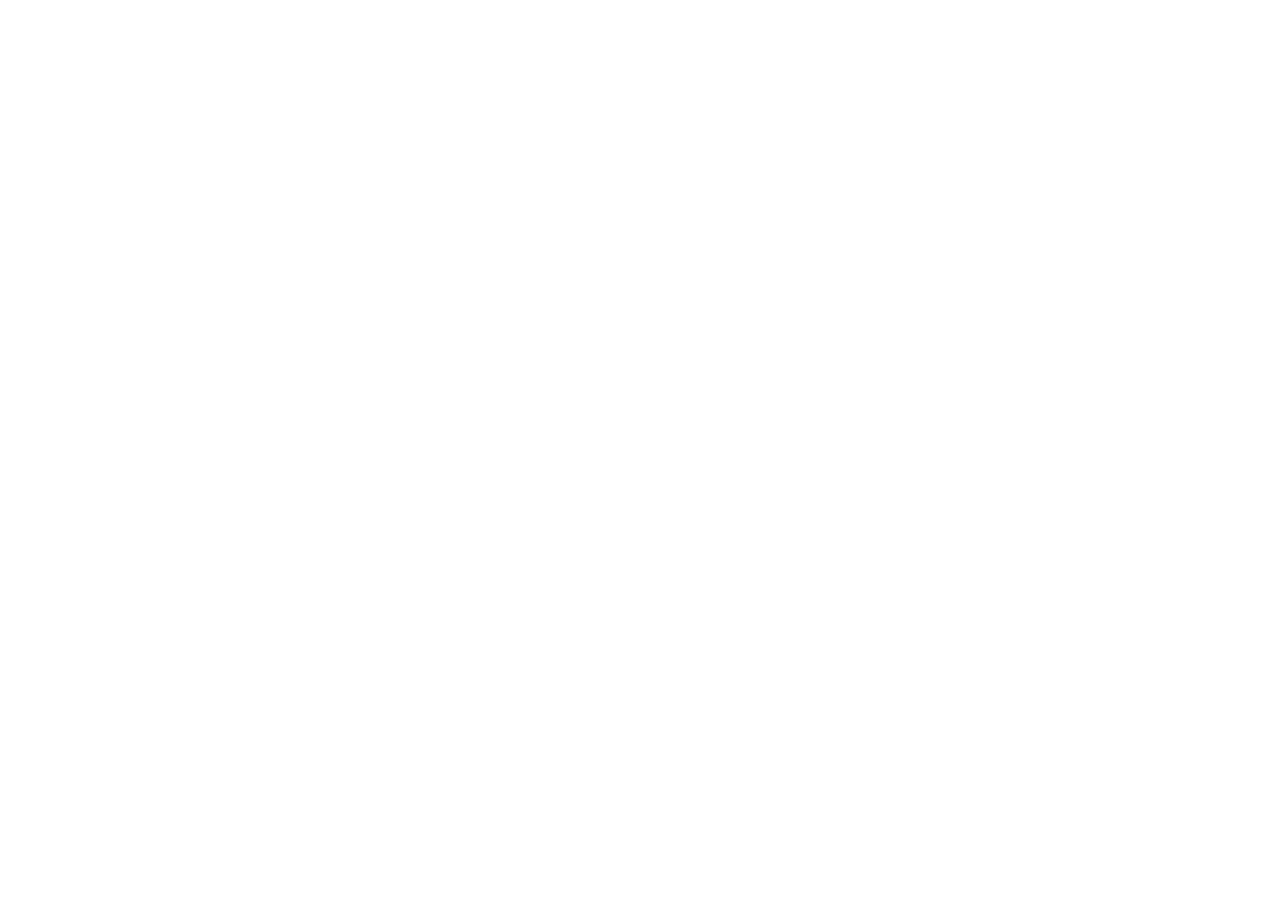
==== index.html @ 69783c6c "add README.md" ====
<!DOCTYPE html>
<html lang="en">
<head>
    <meta charset="UTF-8">
    <meta http-equiv="X-UA-Compatible" content="IE=edge">
    <meta name="viewport" content="width=device-width, initial-scale=1.0">
    <link rel="stylesheet" href="style.css">
    <title>Document</title>
</head>
<body>
    
</body>
<script src="app.js"></script>
</html>
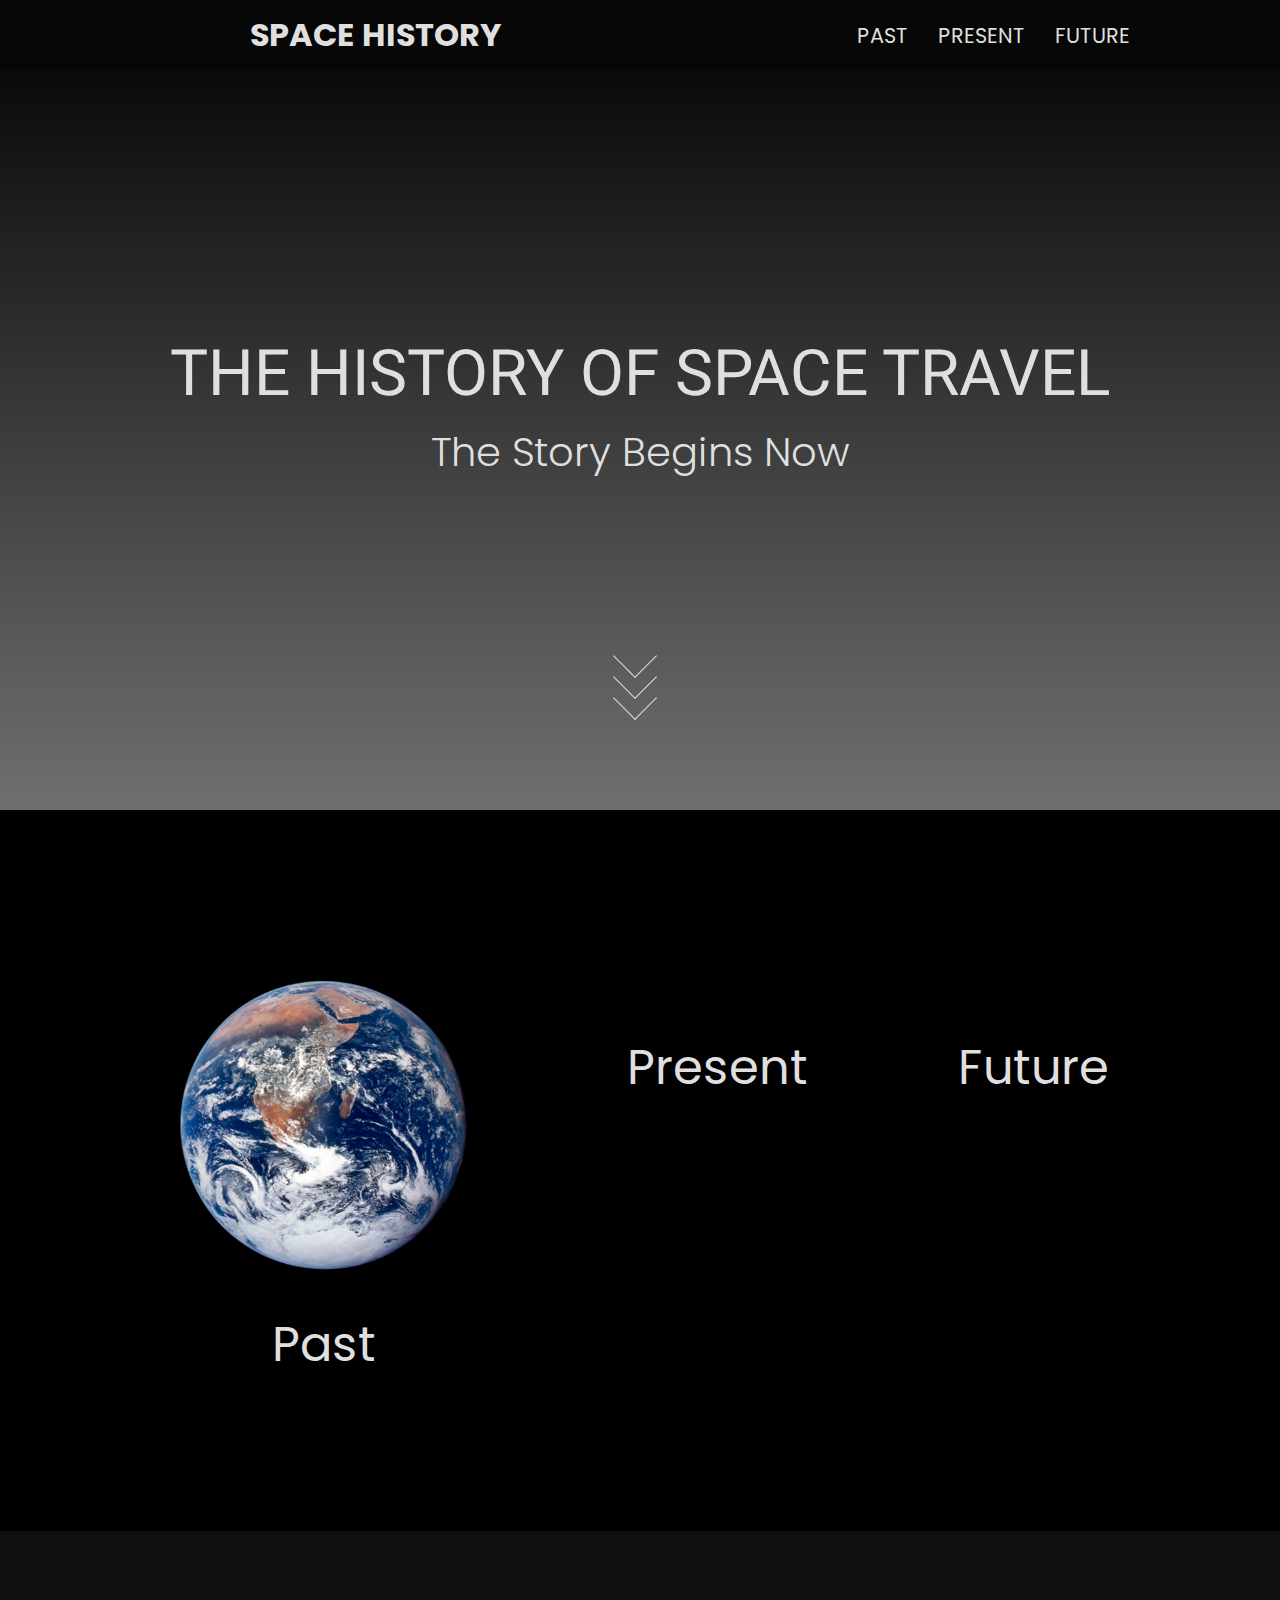
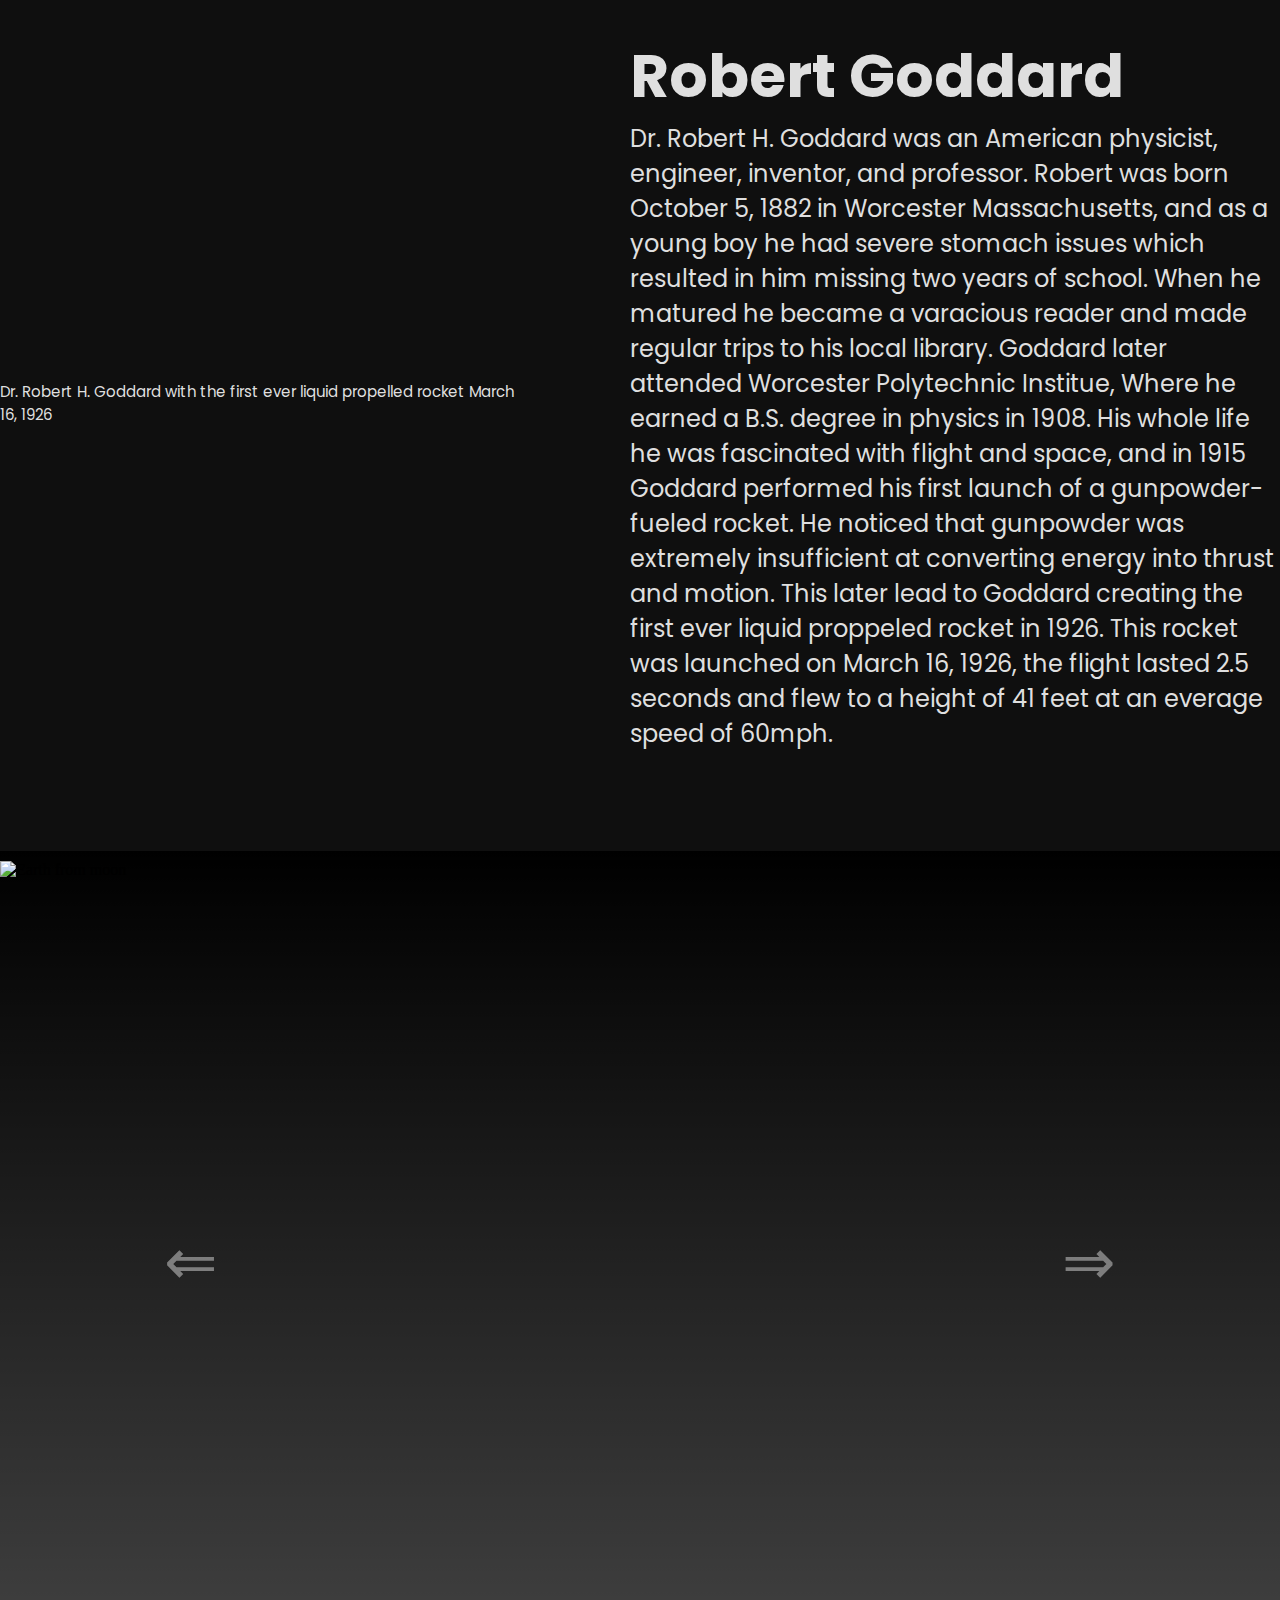
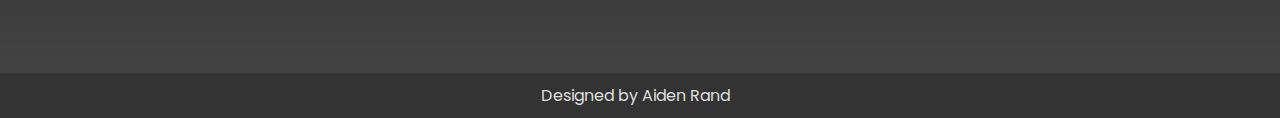
==== commit 195ed0cd: "add future page" ====
--- a/index.html
+++ b/index.html
@@ -1,14 +1,141 @@
 <!DOCTYPE html>
 <html lang="en">
-<head>
-    <meta charset="UTF-8">
-    <meta http-equiv="X-UA-Compatible" content="IE=edge">
-    <meta name="viewport" content="width=device-width, initial-scale=1.0">
-    <link rel="stylesheet" href="style.css">
-    <title>Document</title>
-</head>
-<body>
-    
-</body>
-<script src="app.js"></script>
-</html>+  <head>
+    <meta charset="UTF-8" />
+    <meta http-equiv="X-UA-Compatible" content="IE=edge" />
+    <meta name="viewport" content="width=device-width, initial-scale=1.0" />
+    <link rel="preconnect" href="https://fonts.googleapis.com">
+    <link rel="preconnect" href="https://fonts.gstatic.com" crossorigin>
+    <link href="https://fonts.googleapis.com/css2?family=Poppins:wght@600&display=swap" rel="stylesheet">
+    <link rel="preconnect" href="https://fonts.googleapis.com">
+    <link rel="preconnect" href="https://fonts.gstatic.com" crossorigin>
+    <link href="https://fonts.googleapis.com/css2?family=Poppins:wght@200&display=swap" rel="stylesheet">
+    <link rel="preconnect" href="https://fonts.googleapis.com">
+    <link rel="preconnect" href="https://fonts.gstatic.com" crossorigin>
+    <link href="https://fonts.googleapis.com/css2?family=Heebo:wght@900&display=swap" rel="stylesheet">
+    <link rel="preconnect" href="https://fonts.googleapis.com">
+    <link rel="preconnect" href="https://fonts.gstatic.com" crossorigin>
+    <link href="https://fonts.googleapis.com/css2?family=Quicksand:wght@300&display=swap" rel="stylesheet">
+    <link rel="preconnect" href="https://fonts.googleapis.com">
+    <link rel="preconnect" href="https://fonts.gstatic.com" crossorigin>
+    <link href="https://fonts.googleapis.com/css2?family=Poppins&display=swap" rel="stylesheet">
+    <link rel="stylesheet" href="style.css" />
+    <title>Space History</title>
+    <link rel="icon" href="/favicon.ico">
+  </head>
+  <body>
+  <div class="navBar">
+      <ul class="nav-list">
+        <div class="leftNav">
+          <a class="menu-opt" href="index.html">
+            <img class="spaceImg" src="/photos/astronomy.png" alt="" />
+            <div class="webName">
+              <h1>SPACE HISTORY</h1>
+            </div>
+          </a>
+        </div>
+        <div class="rightNav">
+          <nav>
+          <li><a class="menu-links" href="past.html">PAST</a></li>
+          <li><a class="menu-links" href="present.html">PRESENT</a></li>
+          <li><a class="menu-links" href="Future.html">FUTURE</a></li>
+        </nav>
+        </div>
+      </ul>
+    </nav>
+  </div>
+
+  <div class="front-page-container">
+    <p>THE HISTORY OF SPACE TRAVEL</p>
+    <p id="front-page-smallText" >The Story Begins Now </p>
+    <div class="arrow-png">
+      <span></span>
+      <span></span>
+      <span></span>
+    </div>
+  </div>
+
+  <div class="past-present-future">
+    <a href="past.html"><img class="earth-img" src="/photos/as17-148-22727_lrg.jpg" alt=""><p>Past</p></a>
+    <a href="present.html"><img class="moon-img" src="/photos/full-moon-moon-bright-sky-47367.jpeg" alt=""><p>Present</p></a>
+    <a href="Future.html"><img class="mars-img" src="/photos/OSIRIS_Mars_true_color.jpg" alt=""><p>Future</p></a>
+  </div>
+
+      <div class="goddard-container">
+        <div class="goddard-photo">
+          <img src="/photos/SI-A-42103h.jpg" alt="" />
+          <p>Dr. Robert H. Goddard with the first ever liquid propelled rocket March 16, 1926</p>
+        </div>
+        <div class="goddard-history-text">
+          <h2>Robert Goddard</h2>
+          <p>
+            Dr. Robert H. Goddard was an American physicist, engineer, inventor,
+            and professor. Robert was born October 5, 1882 in Worcester Massachusetts,
+            and as a young boy he had severe stomach issues which resulted in him missing two
+            years of school. When he matured he became a varacious reader and made regular
+            trips to his local library. Goddard later attended Worcester Polytechnic Institue,
+            Where he earned a B.S. degree in physics in 1908. His whole life he was fascinated
+            with flight and space, and in 1915 Goddard performed his first launch of a gunpowder-fueled
+            rocket. He noticed that gunpowder was extremely insufficient at converting energy into 
+            thrust and motion. This later lead to Goddard creating the first ever liquid proppeled 
+            rocket in 1926. This rocket was launched on March 16, 1926, the flight lasted 2.5 seconds
+            and flew to a height of 41 feet at an everage speed of 60mph.
+          </p>
+        </div>
+      </div>
+
+      <section aria-label="Space Photos">
+      <div class="carousel" data-carousel>
+        <button type="button" class="carousel-button prev" data-carousel-button="prev">&#8656</button>
+        <button type="button" class="carousel-button next" data-carousel-button="next">&#8658</button>
+          <ul data-slides>
+            <li class="slide" data-active>
+              <img class="carousel-img" src="/photos/most-iconic-space-photos-earthrise-apollo-8-william-anders-nasa.jpg"
+              alt="Earth from moon">
+            </li>
+            <li class="slide">
+              <img class="carousel-img" src="/slide photos/190507165152-apollo-11-moon-moments-still-3 (1).jpg"
+              alt="apollo 11 walking">
+            </li>
+            <li class="slide">
+              <img class="carousel-img" src="/photos/iconic-space-photos-armstrong-moon-nasa1.jpg"
+              alt="Neil Armstrong on moon">
+            </li>
+            <li class="slide">
+              <img class="carousel-img" src="/slide photos/1200x0.jpg"
+              alt="shuttle off from plane">
+            </li>
+            <li class="slide">
+              <img class="carousel-img" src="/slide photos/5b50f90ec1ab533c1c8b46ef.jpg"
+              alt="apollo lander">
+            </li>
+            <li class="slide">
+              <img class="carousel-img" src="/slide photos/earth-and-moon-from-apollo-collins.jpeg"
+              alt="earth and apollo from command module">
+            </li>
+            <li class="slide">
+              <img class="carousel-img" src="/slide photos/photo-1517976547714-720226b864c1.jpg"
+              alt="boosters landing">
+            </li>
+            <li class="slide">
+              <img class="carousel-img" src="/slide photos/s132e012209_sm.jpg"
+              alt="ISS and earth">
+            </li>
+            <li class="slide">
+              <img class="carousel-img" src="/slide photos/Space-Shuttle-Atlantis-a5c2233.jpg"
+              alt="Atlantis docked with ISS">
+            </li>
+          </ul>
+        </section>
+      </div>
+
+
+    <footer>
+      <div class="footer">
+        <p>Designed by Aiden Rand</p>
+        <a href="https://github.com/Cortrax"><img src="/photos/25231.png" alt=""></a>
+      </div>  
+    </footer>
+  </body>
+  <script src="app.js"></script>
+</html>
--- a/style.css
+++ b/style.css
@@ -0,0 +1,429 @@
+* {
+  padding: 0;
+  margin: 0;
+}
+
+:root {
+  --text-color: rgb(223, 223, 223);
+}
+body {
+  margin: 0;
+  background-color: rgb(224, 224, 224);
+}
+
+nav {
+  display: flex;
+  gap: 30px;
+}
+
+.navBar {
+  background-color: rgb(7, 7, 7);
+  align-content: center;
+  position: fixed;
+  width: 100%;
+  z-index: 1;
+}
+
+.spaceImg {
+  width: 40px;
+}
+
+.leftNav {
+  display: flex;
+  justify-content: center;
+  align-content: center;
+  margin-left: 150px;
+}
+
+.webName {
+  font-size: 1rem;
+  margin-left: 10px;
+  font-family: "Poppins", sans-serif;
+}
+
+.nav-list {
+  display: flex;
+  margin-left: 50px;
+  justify-content: space-between;
+  list-style-type: none;
+  align-items: center;
+  font-family: "Poppins", sans-serif;
+  color: var(--text-color);
+  height: 70px;
+  z-index: 1;
+}
+
+.rightNav {
+  display: flex;
+  margin-right: 150px;
+  gap: 50px;
+  font-size: 1.3rem;
+}
+
+.menu-links {
+  color: var(--text-color);
+  text-decoration: none;
+  align-items: center;
+  transition: 0.2s ease-in-out;
+}
+
+.menu-links:hover {
+  color: rgb(129, 129, 129);
+}
+
+.menu-opt {
+  display: flex;
+  color: var(--text-color);
+  text-decoration: none;
+  align-items: center;
+}
+
+.front-page-container {
+  display: flex;
+  font-size: 4rem;
+  font-family: "Heebo", sans-serif;
+  color: var(--text-color);
+  background: linear-gradient(rgba(0, 0, 0, 1), rgba(0, 0, 0, 0.5)),
+    url(/photos/a2688fee6caacf8955c6c429713555bc.jpg);
+  background-size: cover;
+  align-items: center;
+  justify-content: center;
+  height: 90vh;
+  flex-direction: column;
+}
+
+.front-page-container > p {
+  margin: 0;
+}
+
+.arrow-png {
+  position: absolute;
+  bottom: 170px;
+  transform: translate(-50%, -50%);
+}
+
+.arrow-png span {
+  display: block;
+  width: 30px;
+  height: 30px;
+  border-bottom: 1px solid var(--text-color);
+  border-right: 1px solid var(--text-color);
+  transform: rotate(45deg);
+  margin: -10px;
+  animation: animate 3s infinite;
+}
+
+.arrow-png span:nth-child(2) {
+  animation-delay: -0.2s;
+}
+
+.arrow-png span:nth-child(3) {
+  animation-delay: -0.4s;
+}
+@keyframes animate {
+  0% {
+    opacity: 0;
+    transform: rotate(45deg) translate(-20px, -20px);
+  }
+  50% {
+    opacity: 1;
+  }
+  100% {
+    opacity: 0;
+    transform: rotate(45deg) translate(20px, 20px);
+  }
+}
+
+#front-page-smallText {
+  font-family: "Poppins", sans-serif;
+  font-size: 2.5rem;
+  font-weight: 300;
+}
+
+.goddard-container {
+  display: flex;
+  padding-top: 100px;
+  padding-bottom: 100px;
+  justify-content: center;
+  align-items: center;
+  background-color: rgb(15, 15, 15);
+}
+
+.goddard-photo > img {
+  height: 700px;
+  width: auto;
+}
+
+.goddard-photo > p {
+  color: var(--text-color);
+  font-family: "Poppins", sans-serif;
+  font-size: 0.94rem;
+  margin-top: 5px;
+}
+
+.goddard-history-text {
+  display: flex;
+  width: 700px;
+  font-size: 3rem;
+  margin-left: 100px;
+  flex-direction: column;
+  color: var(--text-color);
+  font-family: "Poppins", sans-serif;
+  font-size: 2.5rem;
+}
+
+.goddard-history-text > p {
+  font-size: 1.5rem;
+}
+
+.past-present-future {
+  display: flex;
+  justify-content: center;
+  text-align: center;
+  gap: 150px;
+  padding: 150px;
+  background-color: rgb(0, 0, 0);
+}
+
+.past-present-future > a {
+  text-decoration: none;
+  font-family: "Poppins", sans-serif;
+  font-size: 3rem;
+  color: var(--text-color);
+}
+
+.moon-img {
+  width: 340px;
+  border-radius: 50%;
+  margin-bottom: -3px;
+  transition: 0.3s ease-in-out;
+}
+
+.earth-img {
+  margin-top: 13px;
+  margin-bottom: 11px;
+  width: 305px;
+  border-radius: 50%;
+  transition: 0.3s ease-in-out;
+}
+
+.mars-img {
+  width: 330px;
+  border-radius: 50%;
+  transition: 0.3s ease-in-out;
+}
+
+.earth-img:hover {
+  transform: scale(1.06);
+}
+
+.mars-img:hover,
+.moon-img:hover {
+  transform: scale(1.05);
+}
+
+.carousel {
+  width: auto;
+  height: 822px;
+  position: relative;
+  display: flex;
+  justify-content: center;
+  background: linear-gradient(rgba(0, 0, 0, 1), rgba(0, 0, 0, 0.7)),
+    url(/photos/a2688fee6caacf8955c6c429713555bc.jpg);
+  background-size: cover;
+}
+
+.carousel > ul {
+  margin: 0;
+  padding: 0;
+  list-style: none;
+}
+
+.slide {
+  position: absolute;
+  inset: 0;
+  opacity: 0;
+  transition: 300ms opacity ease-in-out;
+  transition-delay: 0ms;
+}
+
+.slide > img {
+  display: flex;
+  width: auto;
+  height: 800px;
+}
+
+.slide[data-active] {
+  opacity: 1;
+  transition-delay: 0ms;
+}
+
+.carousel-img {
+  display: flex;
+  justify-content: center;
+  align-items: center;
+  margin-left: auto;
+  margin-right: auto;
+  margin-top: 10px;
+}
+
+.carousel-button {
+  position: absolute;
+  z-index: 2;
+  background: none;
+  border: none;
+  font-size: 4rem;
+  top: 50%;
+  transform: translateY(-50%);
+  color: rgba(218, 218, 218, 0.5);
+  cursor: pointer;
+  padding: 0 0.5rem;
+  margin-right: 140px;
+  margin-left: 140px;
+  transition: 0.3s ease-in-out;
+}
+
+.carousel-button:hover {
+  color: var(--text-color);
+}
+
+.carousel-button.prev {
+  left: 1rem;
+}
+
+.carousel-button.next {
+  right: 1rem;
+}
+
+.footer {
+  justify-content: center;
+  padding: 10px;
+  display: flex;
+  align-items: center;
+  gap: 10px;
+  background-color: rgb(51, 51, 51);
+  font-family: "Poppins", sans-serif;
+  color: var(--text-color);
+}
+
+.page-header {
+  display: flex;
+  justify-content: center;
+  align-items: center;
+  background: linear-gradient(rgba(0, 0, 0, 1), rgba(0, 0, 0, 0.7)),
+    url(/photos/a2688fee6caacf8955c6c429713555bc.jpg);
+  height: 30vh;
+  background-size: cover;
+  padding-top: 30px;
+  font-size: 3.5rem;
+  font-family: "Heebo", sans-serif;
+  color: var(--text-color);
+}
+
+.page-body {
+  display: flex;
+  justify-content: center;
+  flex-direction: column;
+  align-items: center;
+}
+
+.page-body > h3 {
+  font-family: "Heebo", sans-serif;
+  font-size: 2rem;
+  margin-top: 50px;
+}
+
+.page-body > p {
+  width: 40vw;
+  font-family: "Poppins", sans-serif;
+  font-size: 1.3rem;
+}
+
+.laika-img img {
+  display: flex;
+  justify-content: center;
+  width: 600px;
+  margin: 20px 0px 10px 0px;
+}
+
+.explorer-img img {
+  display: flex;
+  justify-content: center;
+  width: 600px;
+  margin: 20px 0px 10px 0px;
+}
+
+.apollo-img img {
+  display: flex;
+  justify-content: center;
+  margin: 20px 0px 10px 0px;
+}
+
+.discovery-img img {
+  display: flex;
+  justify-content: center;
+  width: 700px;
+  margin: 20px 0px 10px 0px;
+}
+
+.soyuz-img img {
+  display: flex;
+  justify-content: center;
+  width: 700px;
+  margin: 20px 0px 10px 0px;
+}
+
+.spacex-img img {
+  display: flex;
+  justify-content: center;
+  width: 700px;
+  margin: 20px 0px 10px 0px;
+}
+
+.artemis-img img {
+  display: flex;
+  justify-content: center;
+  width: 700px;
+  margin: 20px 0px 10px 0px;
+}
+
+.lunar-base-img img {
+  display: flex;
+  justify-content: center;
+  width: 750px;
+  margin: 20px 0px 10px 0px;
+}
+
+.mars-planet-img img {
+  display: flex;
+  justify-content: center;
+  width: 600px;
+  margin: 20px 0px 10px 0px;
+}
+
+.europa-img img {
+  display: flex;
+  justify-content: center;
+  width: 600px;
+  margin: 20px 0px 10px 0px;
+}
+
+.explorer-img > p,
+.laika-img > p,
+.apollo-img > p,
+.discovery-img > p,
+.soyuz-img > p,
+.spacex-img > p,
+.artemis-img > p,
+.lunar-base-img > p,
+.mars-planet-img > p,
+.europa-img > p{
+  justify-content: center;
+  font-family: "Poppins", sans-serif;
+  text-align: center;
+  margin-bottom: 100px;
+}
+
+.footer > a > img {
+  height: 30px;
+}
